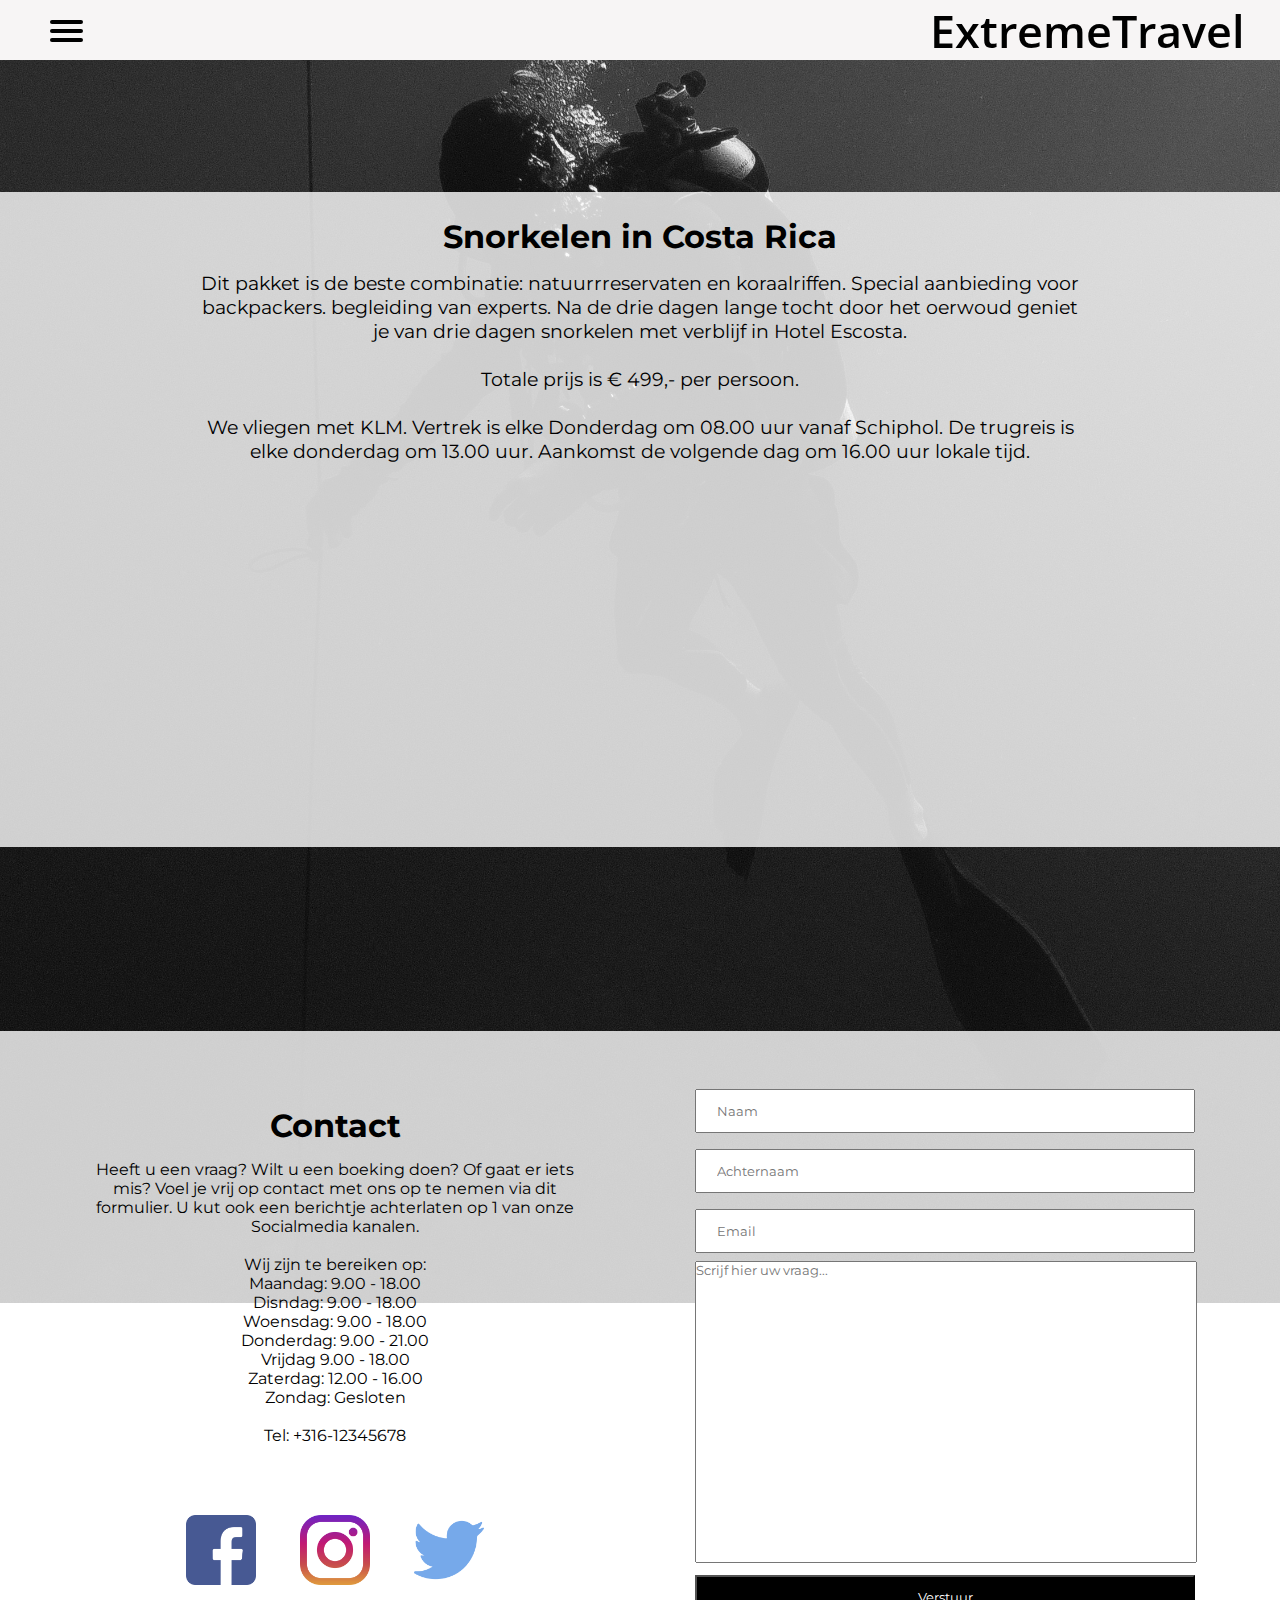
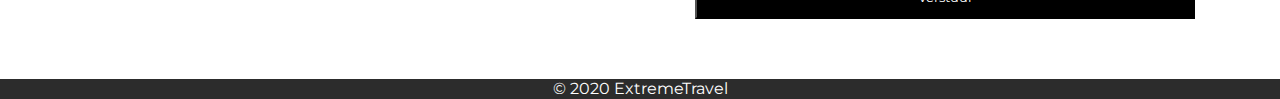
==== pages/diving.html @ 7c4bf518 "diving pagina en achtergronden" ====
<!DOCTYPE html>
<html id="diving" lang="nl">
<head>
    <meta charset="UTF-8">
    <meta name="viewport" content="width=device-width, initial-scale=1.0">

    <title>ExtremeTravel</title>
    <link rel="icon" href="../recources/mountain.png">

    <link rel="stylesheet" href="../style.css">
    <link href="https://fonts.googleapis.com/css?family=Bree+Serif&display=swap" rel="stylesheet">
    <link href="https://fonts.googleapis.com/css?family=Montserrat&display=swap" rel="stylesheet">
    <link href="https://fonts.googleapis.com/css?family=Open+Sans&display=swap" rel="stylesheet">
    
</head>
<body>
  <header class="page-header">
    <nav>
      <div id="menuToggle">
        <input type="checkbox">
        <span></span>
        <span></span>
        <span></span>
        <ul id="menu">
          <a href="../index.html#"><li>Home</li></a>
          <a href="../index.html#about-us"><li>Over Ons</li></a>
          <a href="../index.html#our-packages"><li>Onze Paketten</li></a>
          <a href="../index.html#contact-us"><li>Contact</li></a>
        </ul>
      </div>
    </nav>
    <div class="logo">
      <a href="#">ExtremeTravel</a>
    </div>
  </header>

  <div id="sport-information">
    <div class="content">
      <h1>Snorkelen in Costa Rica</h1>
      <p>Dit  pakket is de beste combinatie: natuurrreservaten en koraalriffen. Special aanbieding voor backpackers. begleiding van experts. Na de drie dagen lange tocht door het oerwoud geniet je van drie dagen snorkelen met verblijf in Hotel Escosta.</br></br>Totale prijs is &euro; 499,- per persoon.</br></br>We vliegen met KLM. Vertrek is elke Donderdag om 08.00 uur vanaf Schiphol. De trugreis is elke donderdag om 13.00 uur. Aankomst de volgende dag om 16.00 uur lokale tijd.</p>
      <iframe src="https://www.google.com/maps/embed?pb=!1m18!1m12!1m3!1d3928.0413810207556!2d-85.18902068474195!3d10.095695274148161!2m3!1f0!2f0!3f0!3m2!1i1024!2i768!4f13.1!3m3!1m2!1s0x8f9f912b789f562d%3A0x353c66c6fb4b3c3c!2sHotel%20Isla%20de%20Chira!5e0!3m2!1snl!2snl!4v1580851837182!5m2!1snl!2snl" width="600" height="450" frameborder="0" style="border:0;" allowfullscreen=""></iframe>
    </div>
  </div>

  <div id="contact-us">
    <div id="contact">
      <div class="contact-grid">
        <div class="contact-box">
          <h1>Contact</h1>
          <p>Heeft u een vraag? Wilt u een boeking doen? Of gaat er iets mis? Voel je vrij op contact met ons op te nemen via dit formulier. U kut ook een berichtje achterlaten op 1 van onze Socialmedia kanalen.</br></br>Wij zijn te bereiken op:</br>Maandag: 9.00 - 18.00</br>Disndag: 9.00 - 18.00</br>Woensdag: 9.00 - 18.00</br>Donderdag: 9.00 - 21.00</br>Vrijdag 9.00 - 18.00</br>Zaterdag: 12.00 - 16.00</br>Zondag: Gesloten</br></br>Tel: +316-12345678</p>
          <ul class="social-icons">
            <li><a href="http://www.facebook.com"><img src='../recources/facebook.png' /></a></li>
            <li id="middle-icon"><a href="http://www.instagram.com"><img src='../recources/instagram.png' /></a></li>
            <li><a href="http://www.twitter.com"><img src='../recources/twitter.png' /></a></li>
        </ul>
        
        </div>
        <div class="contact-box">
          <form>
            <input type="text" placeholder="Naam">
            <input type="text" placeholder="Achternaam">
            <input type="text" placeholder="Email">
            <textarea type="text" placeholder="Scrijf hier uw vraag..."></textarea>
            <input type="button" value="Verstuur">
          </form>
        </div>
      </div>
    </div>
  </div>
  <footer>
    <p>&copy; 2020 ExtremeTravel</p>
  </footer>  
</body>
</html>
---- style.css ----
* {
    margin: 0;
    padding: 0;
    font-family: 'Montserrat', sans-serif;
}

html { 
  background: url(recources/windsurfing_bg.jpg) no-repeat center center fixed; 
  background-size: cover;
  scroll-behavior: smooth;
  overflow-x: hidden;
}

#mountainclimbing {
  background: url(recources/mountain_bg.jpg) no-repeat center center fixed;
  background-size: cover;
  scroll-behavior: smooth;
  overflow-x: hidden;
}
#diving {
  background: url(recources/diving_bg.jpg) no-repeat center center fixed;
  background-size: cover;
  scroll-behavior: smooth;
  overflow-x: hidden;
}

body {
    min-width: 500px;
}

.page-header {
  display: flex;
  position: fixed;
  width: 100%;
  height: 60px;
  z-index: 1;
  background-color: rgb(247, 245, 245);
  justify-content: space-between;
  
}

.page-header nav {
  max-width: 30%;
}

.logo a {
  font-family: 'Open Sans', sans-serif;
  font-weight: 600;
  text-decoration: none;
  font-size: 45px;
  padding-right: 35px;
  color: #000000; 
}

#menuToggle {
    display: block;
    position: relative;
    top: 20px;
    left: 50px;
    height: 10px;
    z-index: 2;
    user-select: none;
  }
  
  #menuToggle input {
    display: block;
    width: 33px;
    height: 28px;
    position: absolute;
    top: 0;
    left: 0;
    cursor: pointer;
    opacity: 0; /* hide this */
    z-index: 3; /* and place it over the hamburger */
  }
  
  #menuToggle span {
    display: block;
    width: 33px;
    height: 4px;
    margin-bottom: 5px;
    position: relative;
    background: #000000;
    border-radius: 3px;
    z-index: 2;
    transform-origin: 4px 0px;
    transition: transform 0.5s cubic-bezier(0.77, 0.2, 0.05, 1.0),  background 0.5s cubic-bezier(0.77, 0.2, 0.05, 1.0),  opacity 0.55s ease;
    }
  
  #menuToggle span:first-child { 
    transform-origin: 0% 0%; 
  }
  
  #menuToggle span:nth-last-child(2) { 
    transform-origin: 0% 100%; 
  }
  
  #menuToggle input:checked ~ span {
    opacity: 1;
    transform: rotate(45deg) translate(-2px, -1px);
    background: #232323;
  }
  
  #menuToggle input:checked ~ span:nth-last-child(3) {
    opacity: 0;
    transform: rotate(0deg) scale(0.2, 0.2);
  }
  
  #menuToggle input:checked ~ span:nth-last-child(2) {
    opacity: 1;
    transform: rotate(-45deg) translate(0, -1px);
  }

#menu {
    position: flex;
    width: 550px;
    height: 100vh;
    margin: -100px 0 0 -60px;
    padding: 50px;
    padding-top: 125px;
    background: rgba(160, 152, 152, 0.6);
    list-style-type: none;
    transform-origin: 0% 0%;
    transform: translate(-100%, 0);
    transition: transform 0.5s cubic-bezier(0.77, 0.2, 0.05, 1.0);
  }
  
  #menu li {
    padding: 10px 0;
    font-size: 22px;
    display: block;
    margin-left: -40px;
    margin-right: -50px;
    padding-left: 40px;
  }

  #menu li:hover {
      background: rgba(80, 75, 75, 0.6);
  }

  #menu a {
      text-decoration: none;
      color: white;
  }
  
  #menuToggle input:checked ~ ul {
    transform: scale(1.0, 1.0);
    opacity: 1;
  }

  #welcome{
    display: block;
    height: calc(100vh - 180px);
    text-align: center;
    padding-top: 60px;
    z-index: 0;
  }

  #welcome h1{
    font-size: 8vw;
    color: rgb(247, 245, 245);
  }

  #welcome p{
    font-size: 2.5vw;
    color: #ffffff;
  }

  .welcome-content {
    display: block;
    margin: auto;
    top: 33%;
    position: relative;
  }

  #about-us {
    padding-top: 120px;
  }

  #sport-information{
    padding-top: 15%;
  }

  iframe {
    width: auto;
    height: auto;
    min-height: 300px;
    margin-top: 30px;
  }

  .content{
    display: block;
    margin-bottom: 5%;
    padding: 0px 15% 50px 15%;
    height: auto;
    text-align: center;
    background-color: rgba(255,255,255, 0.8);
  }

  .content p{
    font-size: 1.2em;
    color: black;
    text-decoration: none;

  }

  .content h1{
    padding-bottom: 15px;
    padding-top: 25px;
  }

  #our-packages{
    padding-top: 120px;
  }

  #packages {
    position: relative;
    background-color: rgba(255,255,255, 0.8);
    z-index: 0;
    text-align: center;
    margin-bottom: 10%;
  }

  .packages-grid {
    display: flex;
    justify-content: space-evenly;
    flex-wrap: wrap;
  }

  #packages h1 {
    padding-top: 25px;
    text-align: center;
  }

  .package {
    width: 350px;
    height: 350px;
    margin: 50px 25px;
    text-align: center;
  }

  .package .package-text {
    position: relative;
    opacity: 0;
  }

  .package .package-subtext {
    position: relative;
    opacity: 0;
  }

  .package-text {
    position: absolute;
    top: -58%;
  }

  .package-subtext {
    position: absolute;
    top: -58%;
  }

  .package:hover img {
      opacity: 0.6;
  }

  .package:hover .package-text {
    opacity: 1;
    font-size: 32px;
    font-weight: 600;
}

.package:hover .package-subtext {
  opacity: 1;
  font-size: 24px;
  font-weight: 450;
}

  .social-icons {
    padding-top: 30px;
    text-align: center;
    }  

  .social-icons li {
    display:inline-block;
    list-style-type:none;
    }

  .social-icons li img {
    width:70px;
    height:70px;
}

  #middle-icon {
    margin: 40px;
  }

  #contact-us{
    padding-top: 120px;
  }

  #contact {
    position: relative;
    background-color: rgba(255,255,255, 0.8);
    z-index: 0;
    text-align: center;
  }

  .contact-grid {
    display: flex;
    justify-content: space-evenly;
    flex-wrap: wrap;
    
  }

  .contact-box h1 {
    padding-top: 25px;
    padding-bottom: 15px;
    text-align: center;
  }

  .contact-box {
    width: 500px;
    height: auto;
    margin: 50px 25px;
    text-align: center;
    text-decoration: none;
  }

  .contact-box input{
    width: 100%;
    padding: 12px 20px;
    margin: 8px 0;
    box-sizing: border-box;
  }

  .contact-box input[type=button]{
    background-color: #000;
    color: #fff;
  }

  .contact-box textarea{
    width: 100%;
    height: 300px;
    resize: none;
  }

  footer {
    height: 20px;
    background-color: #2c2c2c;
  }

  footer p {
    color: white;
    text-align: center;
  }
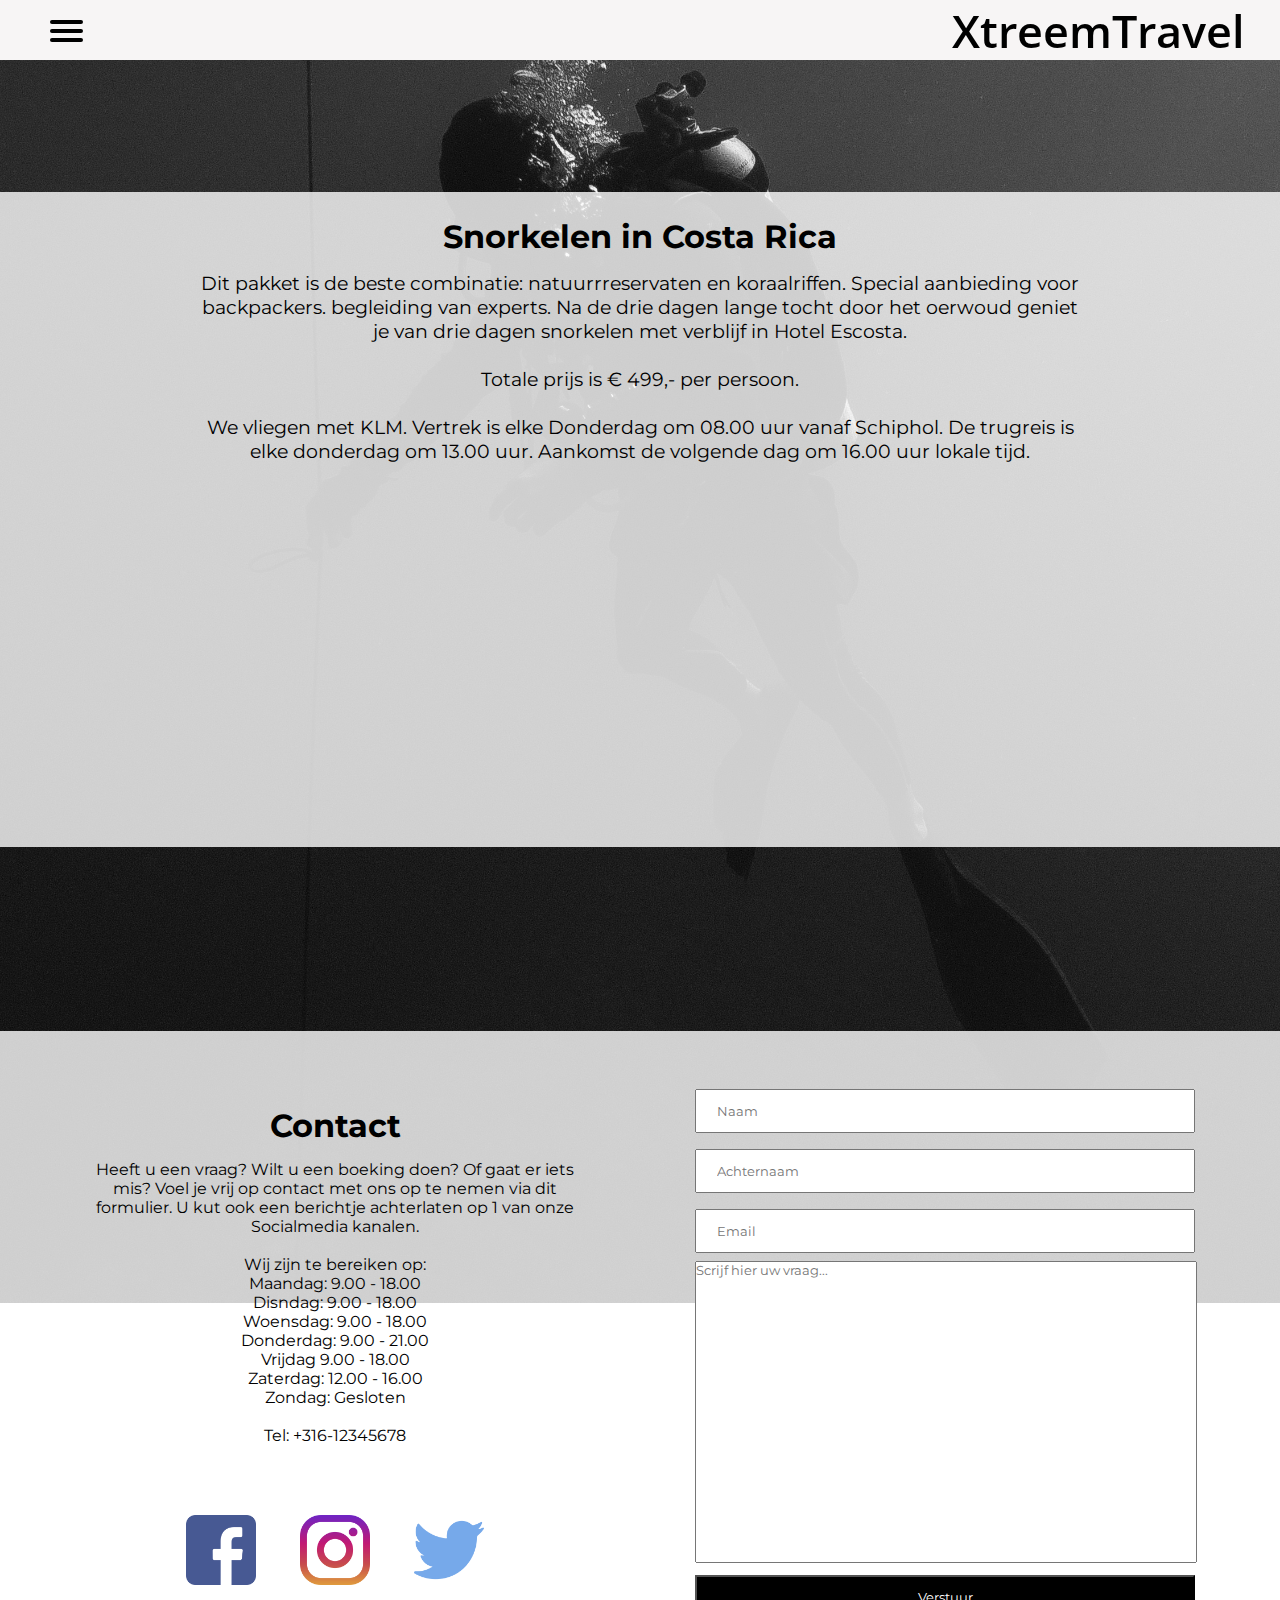
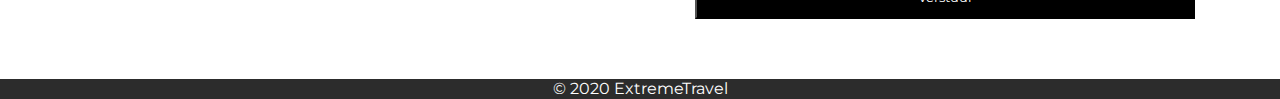
==== commit 20f43c19: "welcome p color" ====
--- a/pages/diving.html
+++ b/pages/diving.html
@@ -30,7 +30,7 @@
       </div>
     </nav>
     <div class="logo">
-      <a href="#">ExtremeTravel</a>
+      <a href="#">XtreemTravel</a>
     </div>
   </header>
 
--- a/style.css
+++ b/style.css
@@ -163,7 +163,7 @@
 
   #welcome p{
     font-size: 2.5vw;
-    color: #ffffff;
+    color: rgb(247, 245, 245);
   }
 
   .welcome-content {
